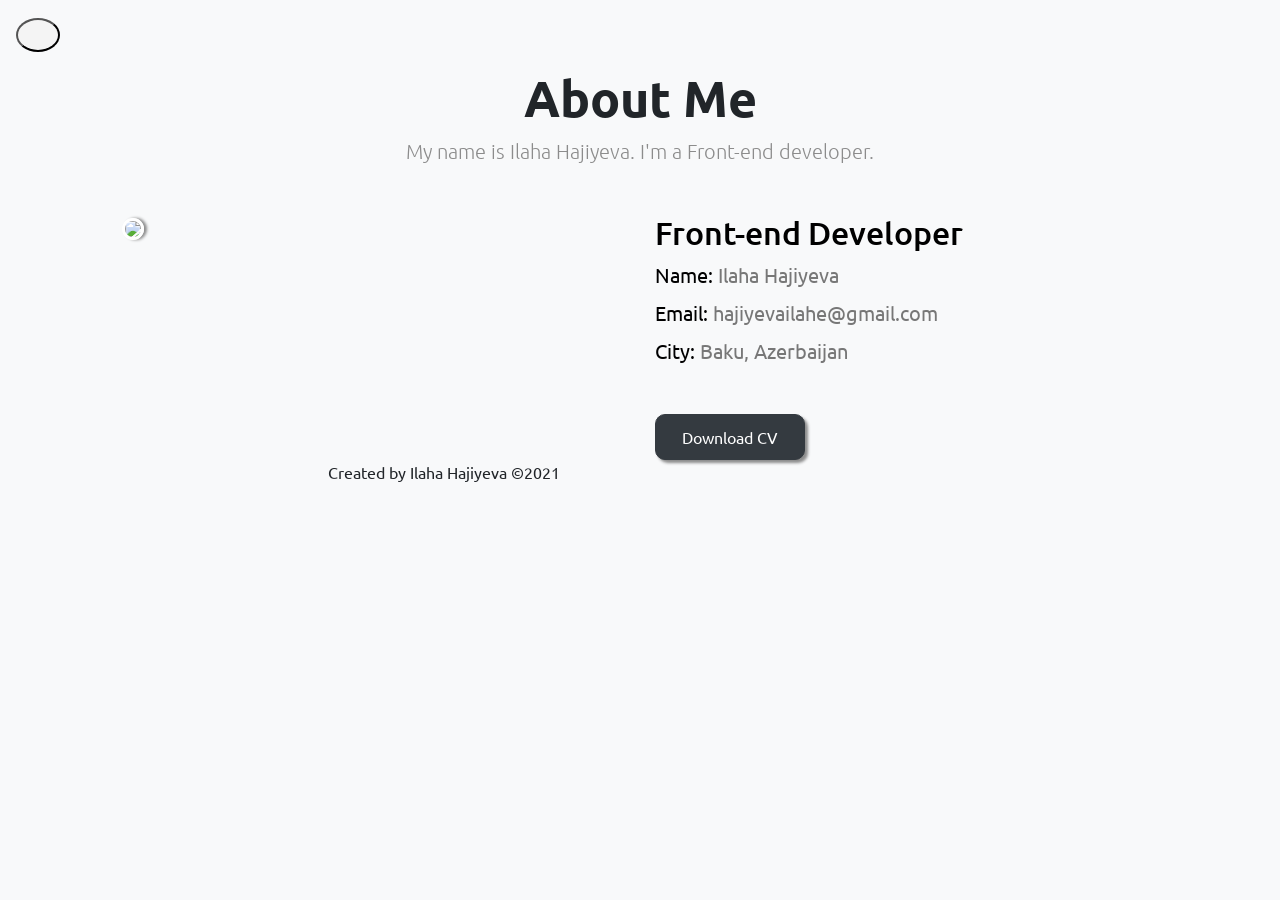
==== about.html @ af346fc9 "Update about.html" ====
<!DOCTYPE html>
<html lang="en">
<head>
   <meta charset="UTF-8">
    <title>Ilaha Hajiyeva</title>
    <meta name="viewport" content="width=device-width, initial-scale=1">
    <script src="https://code.jquery.com/jquery-3.3.1.slim.min.js"></script>
    <script src="https://cdnjs.cloudflare.com/ajax/libs/typed.js/2.0.11/typed.min.js"></script>
    <script src="https://cdnjs.cloudflare.com/ajax/libs/waypoints/4.0.1/jquery.waypoints.min.js"></script>
    <link href="https://cdn.lineicons.com/2.0/LineIcons.css" rel="stylesheet">
    <link rel="stylesheet" href="https://maxcdn.bootstrapcdn.com/bootstrap/4.5.2/css/bootstrap.min.css">
    <link rel="apple-touch-icon" sizes="180x180" href="apple-touch-icon.png">
    <link rel="icon" type="image/png" sizes="32x32" href="favicon-32x32.png">
    <link rel="icon" type="image/png" sizes="16x16" href="favicon-16x16.png">
    <link rel="manifest" href="/site.webmanifest">
    <link rel="stylesheet" href="https://cdnjs.cloudflare.com/ajax/libs/animate.css/4.1.1/animate.min.css"/>
    <link rel="stylesheet" href="style.css">
    <link rel="stylesheet" href="mediaquery.css">
</head>
<body class="bg-light">

<div id="mySidebar" class="sidebar">
    <img src="logo_transparent.png" height="80rem" width="80rem" class="header-logo"/>
    <a href="javascript:void(0)" class="closebtn" onclick="closeNav()">×</a>
    <a href="index.html"><i class="lni lni-home"><br>
        <small>home</small>
    </i></a>
    <a href="about.html"><i class="lni lni-user"><br>
        <small>about</small>
    </i></a>
    <a href="resume.html"><i class="lni lni-certificate"><br>
        <small>skills</small>
    </i></a>
    <a href="work.html"><i class="lni lni-gallery"><br>
        <small>works</small>
    </i></a>
    <a href="contact.html"><i class="lni lni-envelope"><br>
        <small>contact</small>
    </i></a>
</div>

<div id="main">
    <button class="openbtn" onclick="openNav()"><i class="lni lni-menu"></i></button>
</div>

<div class="container-fluid about-section  animate__animated animate__fadeInRight" id="about">
    <h1 class="text-center">About Me</h1>
    <p class="text-center">My name is Ilaha Hajiyeva. I'm a Front-end developer.</p>


    <div class="row mt-5">
        <div class="col-md-5 col-sm-12 offset-1">
            <img src="https://res.cloudinary.com/ilahajiyeva-com/image/upload/v1614173268/IMG_20201106_161938_968_pu84ij.jpg"
                 class="about-img">
        </div>

        <div class="col-md-6 col-sm-12 about-content">
            <h2>Front-end Developer</h2>
            <div>Name: <span>Ilaha Hajiyeva</span></div>
            <div class="mt-2">Email: <span>hajiyevailahe@gmail.com</span></div>
            <div class="mt-2">City: <span>Baku, Azerbaijan</span></div>
            <a href="#" class="btn btn-dark mt-5">Download CV</a>
        </div>
    </div>
</div>


<!--FOOTER SECTION-->
   <footer>
    <div class="row">
        <div class="col-md-6 offset-md-3 col-sm-12">Created by <span>Ilaha Hajiyeva</span> &copy;2021</div>
    </div>
</footer>


<script src="https://ajax.googleapis.com/ajax/libs/jquery/3.5.1/jquery.min.js"></script>
<script src="https://cdnjs.cloudflare.com/ajax/libs/popper.js/1.16.0/umd/popper.min.js"></script>
<script src="https://maxcdn.bootstrapcdn.com/bootstrap/4.5.2/js/bootstrap.min.js"></script>
<script src="script.js"></script>

</body>
</html>
---- style.css ----
@import url('https://fonts.googleapis.com/css2?family=Poppins:wght@400;500;600&family=Ubuntu:wght@400;500;700&display=swap');


* {
    margin: 0;
    padding: 0;
    list-style: none;
    text-decoration: none;
    box-sizing: border-box;
}
body {
    font-size: 16px;
    font-family: 'Ubuntu', Serif;
    font-weight: 400!important;
    animation-duration: 5s;
}

.header {
    height: 100vh;
    background-image:linear-gradient(to right bottom, rgba(0,0,0,.8), rgb(255,255,255,.8)),
    url("https://res.cloudinary.com/ilahajiyeva-com/image/upload/v1614173268/IMG_20201106_161938_968_pu84ij.jpg");
    background-repeat: no-repeat;
    background-size: cover;
}
.header-logo {
    margin-left:25px;
}
.sidebar {
    height: 100%;
    width: 0;
    position: fixed;
    z-index: 1;
    top: 0;
    left: 0;
    background-color: #f4f4f4;
    overflow-x: hidden;
    transition: 0.5s;
    padding-top: 60px;
}

.sidebar a {
    padding: 12px 12px 12px 25px;
    text-decoration: none;
    font-size: 25px;
    color: #818181;
    display: block;
    transition: all 0.3s ease;
}
.sidebar a .lni {
    width: 100%;
    text-align: center;
    border-radius: 10px;
    background-color: silver;
    padding: 5px 10px;
    box-shadow: 5px 5px 5px rgba(0,0,0,.4);
}
.sidebar a .lni small {
    text-transform: capitalize;
}

.sidebar a:hover {
    color: #000;

}



.sidebar .closebtn {
    position: absolute;
    top: 0;
    right: 5px;
    font-size: 36px;
    margin-left: 50px;
}

.openbtn {
    font-size: 20px;
    cursor: pointer;
    color: #000;
    padding: 15px 20px;
    border-radius: 50%;
    background-color: #f4f4f4;
    transition: all 0.5s ease;
}

.openbtn:hover {
    color: #818181;
    background-color: #fff;
}

#main {
    transition: margin-left .5s;
    padding: 16px;
}
/***HOME SECTION styling****/
.header-content {
    margin-left: 150px;
    margin-top: 100px;
    position: relative;
}
.home-content .text-1 {
    font-size: 80px;
}
.home-content .text-2 {
    font-size: 40px;
}
.home-content a {
    border-radius: 50px;
    width: 20%;
    font-size: 30px;
    transition: all .3s ease;
}
.home-content a:hover {
    background-color: transparent;
    color: #fff;
}
.header-links {
    position: absolute;
    top: 90%;
    left: 70%;
}
.header-links .lni {
    font-size: 30px;
    margin-right: 20px;
    transition: all .3s ease;
}
.header-links .lni:hover {
    color: white;
}



/*******ABOUT SECTION STYLING*******/
.about-section h1 {
    font-weight: 700;
    font-size: 50px;
}
.about-section p {
    font-weight: 50;
    color: #8c8c8c;
    font-size: 20px;
}
.about-img {
    width: 75%;
    height: auto;
    border: 3px solid white;
    border-radius: 30px;
    box-shadow: 3px 0 3px #8c8c8c;
}
.about-content {
    font-size: 20px;
}
.about-content span {
    color: #777777;
}
.about-content .btn {
    width: 150px;
    box-shadow: 3px 3px 3px  #8c8c8c;
    border-radius: 10px;
    padding: 10px;
    transition: all .5s ease;
}
.about-content , .skills-section , .contact-section .btn:hover {
    background-color: transparent;
    color: #000;
}

/****SKILLS SECTION****/

.skill-content .skill {
    left: 6%;
}
/****CONTACT SECTION*****/
.contact-section .lni {
    font-size: 40px;
    font-weight: 100;
}
.contact-section form input, textarea {
    box-shadow: 3px 3px 3px silver;
}


/***WORKS SECTION***/

.works-image {
    position: relative;
}

.works-image img {
    display: block;
    width: 100%;
    height:  250px;
    border-radius: 20px;
}

.overlay {
    position: absolute;
    top: 25%;
    bottom: 0;
    left: 25%;
    right: 0;
    height: 50%;
    width: 50%;
    opacity: 0;
    background-color: rgba(255,255,255,.8);
    border-radius: 5px;
    transition: transform .7s;
}

.works-image:hover .overlay {
    opacity: 1;
    transform: scale(1.5);
}

.text {
    color: #000;
    font-size: 15px;
    position: absolute;
    top: 60%;
    left: 50%;
    -webkit-transform: translate(-50%, -50%);
    -ms-transform: translate(-50%, -50%);
    transform: translate(-50%, -50%);
    text-align: center;
}
.text-icon {
    background-color: #000;
    width: 15%;
    border-radius: 4px;
    padding: 5px;
    position: absolute;
    top: 30%;
    left: 50%;
    -webkit-transform: translate(-50%, -50%);
    -ms-transform: translate(-50%, -50%);
    transform: translate(-50%, -50%);
    text-align: center;
}
.text-icon:hover {
    cursor: pointer;
    opacity: .5;
}
.text-icon a {
    color: #fff;
}
---- mediaquery.css ----
@media only screen and (max-width: 1199px){}
@media (max-width: 967px) {
    .home-content .text-1 {
        font-size: 60px;
    }
    .home-content .text-2 {
        font-size: 30px;
    }
    .home-content a {
        font-size: 20px;
    }
    .header-links {
        top: 85%;
        left: 70%;
    }
    .header-links .lni {
        font-size: 22px;
    }
    .sidebar a {
        font-size: 20px;
    }
    .sidebar a .lni {
        padding: 5px;
    }
}

    @media screen and (max-width: 768px) {
    .home-content .text-1 {
        font-size: 50px;
    }
    .home-content .text-2 {
        font-size: 30px;
    }
    .home-content a {
        font-size: 20px;
    }
    .header-links {
        top: 85%;
        left: 70%;
    }
    .header-links .lni {
        font-size: 18px;
    }
    .sidebar a {
        font-size: 20px;
    }
    .sidebar a .lni {
        padding: 5px;
    }
}
@media (max-width: 510px) {
    .header-content {
        margin-left: 0;
        margin-top: 90px;
        text-align: center;
    }
    .home-content .text-1 {
        font-size: 40px;
    }
    .home-content .text-2 {
        font-size: 20px;
    }
    .home-content a {
        width: 30%;
        padding: 5px;
        font-size: 20px;
    }
    .header-links {
        margin-top: 70px;
        left: 35%;
    }
    .header-links .lni {
        font-size: 18px;
    }
    .sidebar a {
        font-size: 20px;
    }
    .sidebar a .lni {
        padding: 5px;
    }
}
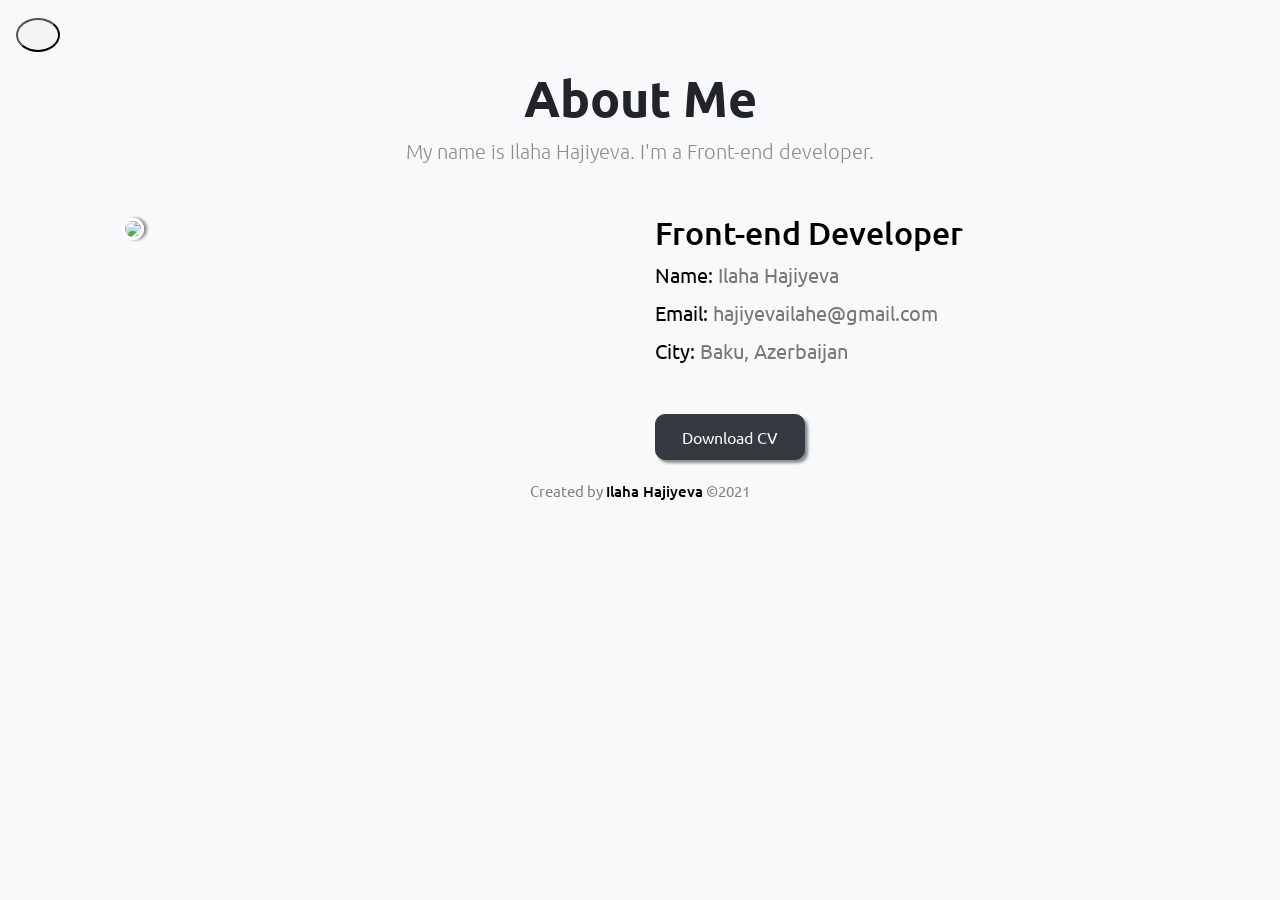
==== commit 4b240ef0: "Update about.html" ====
--- a/about.html
+++ b/about.html
@@ -29,7 +29,7 @@
         <small>about</small>
     </i></a>
     <a href="resume.html"><i class="lni lni-certificate"><br>
-        <small>skills</small>
+        <small>resume</small>
     </i></a>
     <a href="work.html"><i class="lni lni-gallery"><br>
         <small>works</small>
--- a/style.css
+++ b/style.css
@@ -12,11 +12,14 @@
     font-size: 16px;
     font-family: 'Ubuntu', Serif;
     font-weight: 400!important;
+    -webkit-animation-duration: 5s;
     animation-duration: 5s;
 }
 
 .header {
     height: 100vh;
+    background-image:-webkit-linear-gradient(left top, rgba(0,0,0,.8), rgb(255,255,255,.8)),
+    url("https://res.cloudinary.com/ilahajiyeva-com/image/upload/v1614173268/IMG_20201106_161938_968_pu84ij.jpg");
     background-image:linear-gradient(to right bottom, rgba(0,0,0,.8), rgb(255,255,255,.8)),
     url("https://res.cloudinary.com/ilahajiyeva-com/image/upload/v1614173268/IMG_20201106_161938_968_pu84ij.jpg");
     background-repeat: no-repeat;
@@ -34,6 +37,7 @@
     left: 0;
     background-color: #f4f4f4;
     overflow-x: hidden;
+    -webkit-transition: 0.5s;
     transition: 0.5s;
     padding-top: 60px;
 }
@@ -44,6 +48,7 @@
     font-size: 25px;
     color: #818181;
     display: block;
+    -webkit-transition: all 0.3s ease;
     transition: all 0.3s ease;
 }
 .sidebar a .lni {
@@ -80,6 +85,7 @@
     padding: 15px 20px;
     border-radius: 50%;
     background-color: #f4f4f4;
+    -webkit-transition: all 0.5s ease;
     transition: all 0.5s ease;
 }
 
@@ -89,6 +95,7 @@
 }
 
 #main {
+    -webkit-transition: margin-left .5s;
     transition: margin-left .5s;
     padding: 16px;
 }
@@ -108,6 +115,7 @@
     border-radius: 50px;
     width: 20%;
     font-size: 30px;
+    -webkit-transition: all .3s ease;
     transition: all .3s ease;
 }
 .home-content a:hover {
@@ -122,6 +130,7 @@
 .header-links .lni {
     font-size: 30px;
     margin-right: 20px;
+    -webkit-transition: all .3s ease;
     transition: all .3s ease;
 }
 .header-links .lni:hover {
@@ -158,6 +167,7 @@
     box-shadow: 3px 3px 3px  #8c8c8c;
     border-radius: 10px;
     padding: 10px;
+    -webkit-transition: all .5s ease;
     transition: all .5s ease;
 }
 .about-content , .skills-section , .contact-section .btn:hover {
@@ -204,11 +214,15 @@
     opacity: 0;
     background-color: rgba(255,255,255,.8);
     border-radius: 5px;
+    -webkit-transition: -webkit-transform .7s;
+    transition: -webkit-transform .7s;
     transition: transform .7s;
+    transition: transform .7s, -webkit-transform .7s;
 }
 
 .works-image:hover .overlay {
     opacity: 1;
+    -webkit-transform: scale(1.5);
     transform: scale(1.5);
 }
 
@@ -219,7 +233,6 @@
     top: 60%;
     left: 50%;
     -webkit-transform: translate(-50%, -50%);
-    -ms-transform: translate(-50%, -50%);
     transform: translate(-50%, -50%);
     text-align: center;
 }
@@ -232,7 +245,6 @@
     top: 30%;
     left: 50%;
     -webkit-transform: translate(-50%, -50%);
-    -ms-transform: translate(-50%, -50%);
     transform: translate(-50%, -50%);
     text-align: center;
 }
@@ -243,3 +255,16 @@
 .text-icon a {
     color: #fff;
 }
+
+
+/*FOOTER SECTION*/
+footer {
+    text-align: center;
+    color: #818181;
+    padding: 20px;
+    font-size: 15px;
+}
+footer span {
+    color: #000;
+    font-weight: 500;
+}
--- a/mediaquery.css
+++ b/mediaquery.css
@@ -1,4 +1,4 @@
-@media only screen and (max-width: 1199px){}
+
 @media (max-width: 967px) {
     .home-content .text-1 {
         font-size: 60px;
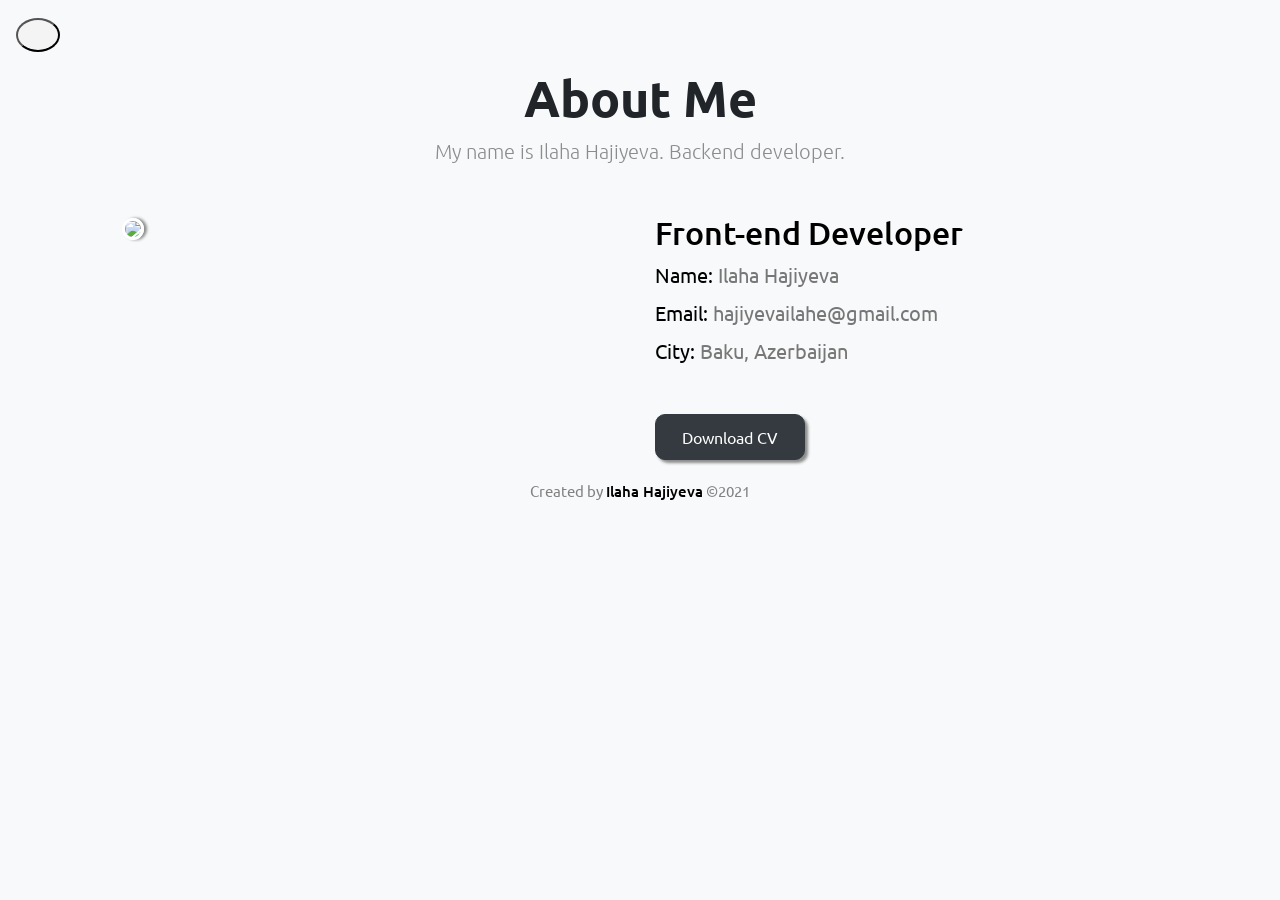
==== commit 5ba73ea5: "Update about.html" ====
--- a/about.html
+++ b/about.html
@@ -45,12 +45,12 @@
 
 <div class="container-fluid about-section  animate__animated animate__fadeInRight" id="about">
     <h1 class="text-center">About Me</h1>
-    <p class="text-center">My name is Ilaha Hajiyeva. I'm a Front-end developer.</p>
+    <p class="text-center">My name is Ilaha Hajiyeva. Backend developer.</p>
 
 
     <div class="row mt-5">
         <div class="col-md-5 col-sm-12 offset-1">
-            <img src="https://res.cloudinary.com/ilahajiyeva-com/image/upload/v1614173268/IMG_20201106_161938_968_pu84ij.jpg"
+            <img src="https://res.cloudinary.com/ilahajiyeva-com/image/upload/v1621511502/1616760100890_gva98r.jpg"
                  class="about-img">
         </div>
 
--- a/mediaquery.css
+++ b/mediaquery.css
@@ -78,4 +78,15 @@
     .sidebar a .lni {
         padding: 5px;
     }
+    .skill-content {
+        margin-top: 15px;
+        margin-bottom: 5px;
+        margin-left: 40px;
+    }
+    .skill-content h2 {
+        text-align: center;
+    }
+    footer {
+        margin-top: 100px
+    }
 }
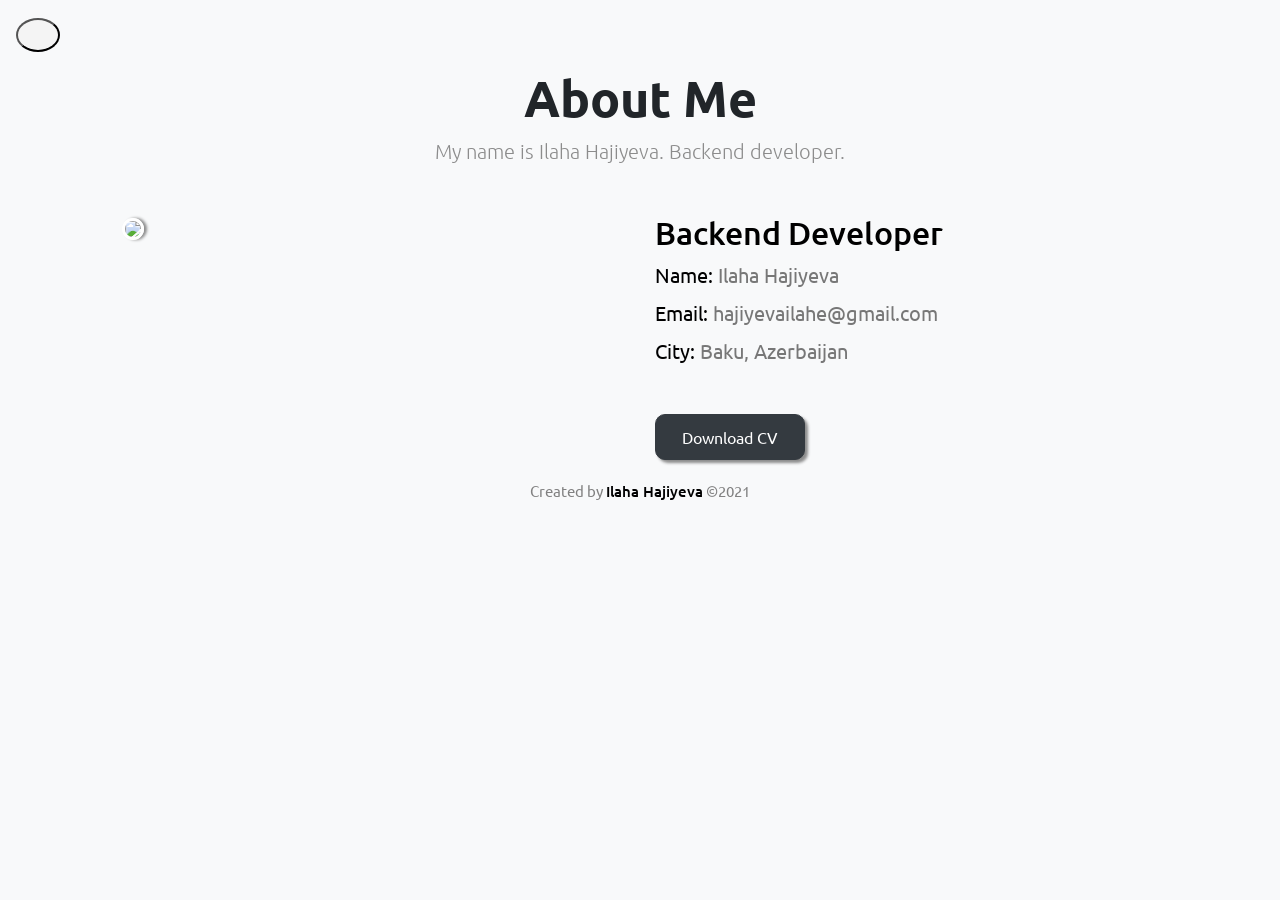
==== commit 022c062e: "Update about.html" ====
--- a/about.html
+++ b/about.html
@@ -55,7 +55,7 @@
         </div>
 
         <div class="col-md-6 col-sm-12 about-content">
-            <h2>Front-end Developer</h2>
+            <h2>Backend Developer</h2>
             <div>Name: <span>Ilaha Hajiyeva</span></div>
             <div class="mt-2">Email: <span>hajiyevailahe@gmail.com</span></div>
             <div class="mt-2">City: <span>Baku, Azerbaijan</span></div>
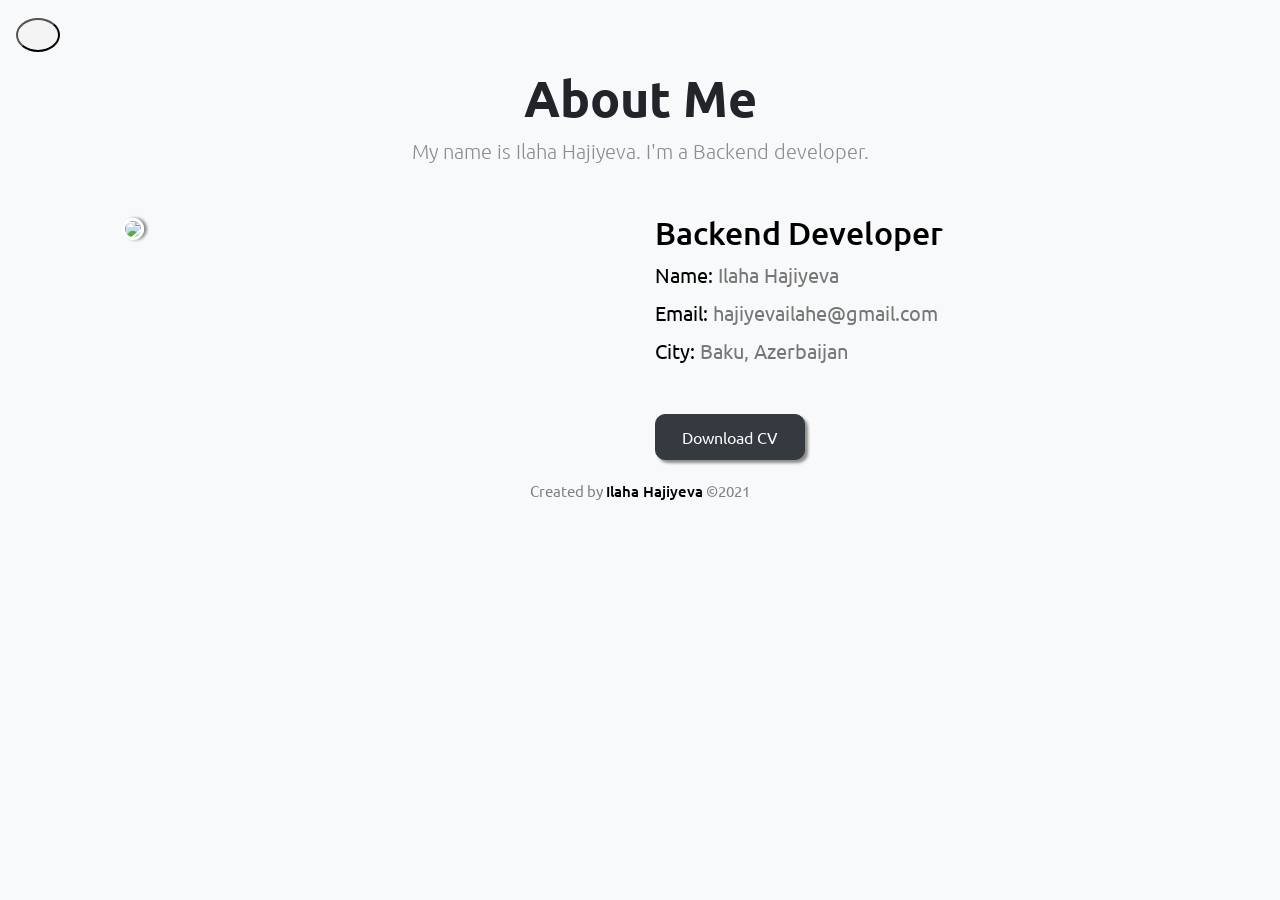
==== commit 222a49ad: "Update about.html" ====
--- a/about.html
+++ b/about.html
@@ -45,7 +45,7 @@
 
 <div class="container-fluid about-section  animate__animated animate__fadeInRight" id="about">
     <h1 class="text-center">About Me</h1>
-    <p class="text-center">My name is Ilaha Hajiyeva. Backend developer.</p>
+    <p class="text-center">My name is Ilaha Hajiyeva. I'm a Backend developer.</p>
 
 
     <div class="row mt-5">
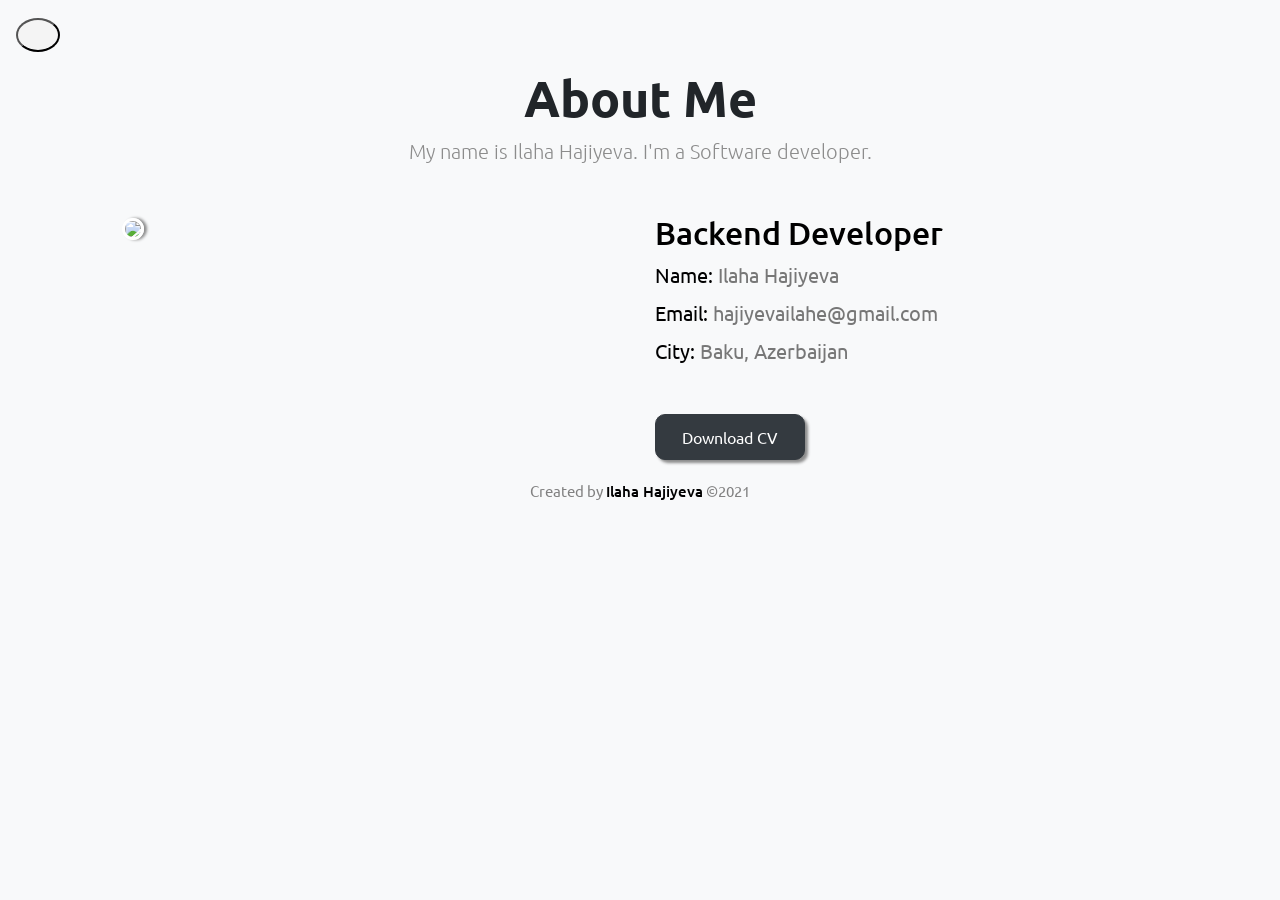
==== commit caee6a20: "Update about.html" ====
--- a/about.html
+++ b/about.html
@@ -45,7 +45,7 @@
 
 <div class="container-fluid about-section  animate__animated animate__fadeInRight" id="about">
     <h1 class="text-center">About Me</h1>
-    <p class="text-center">My name is Ilaha Hajiyeva. I'm a Backend developer.</p>
+    <p class="text-center">My name is Ilaha Hajiyeva. I'm a Software developer.</p>
 
 
     <div class="row mt-5">
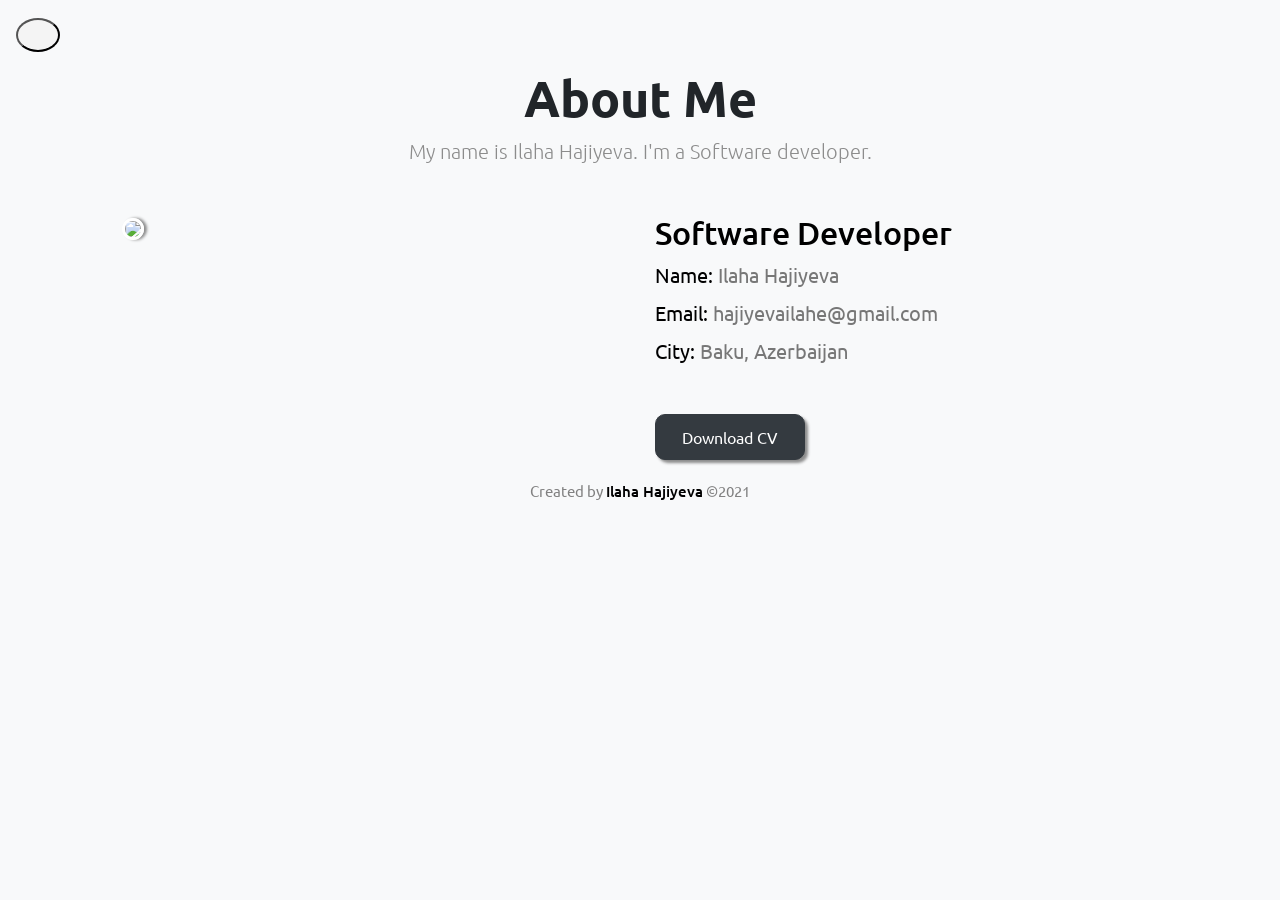
==== commit 874e0ac8: "Update about.html" ====
--- a/about.html
+++ b/about.html
@@ -55,7 +55,7 @@
         </div>
 
         <div class="col-md-6 col-sm-12 about-content">
-            <h2>Backend Developer</h2>
+            <h2>Software Developer</h2>
             <div>Name: <span>Ilaha Hajiyeva</span></div>
             <div class="mt-2">Email: <span>hajiyevailahe@gmail.com</span></div>
             <div class="mt-2">City: <span>Baku, Azerbaijan</span></div>
